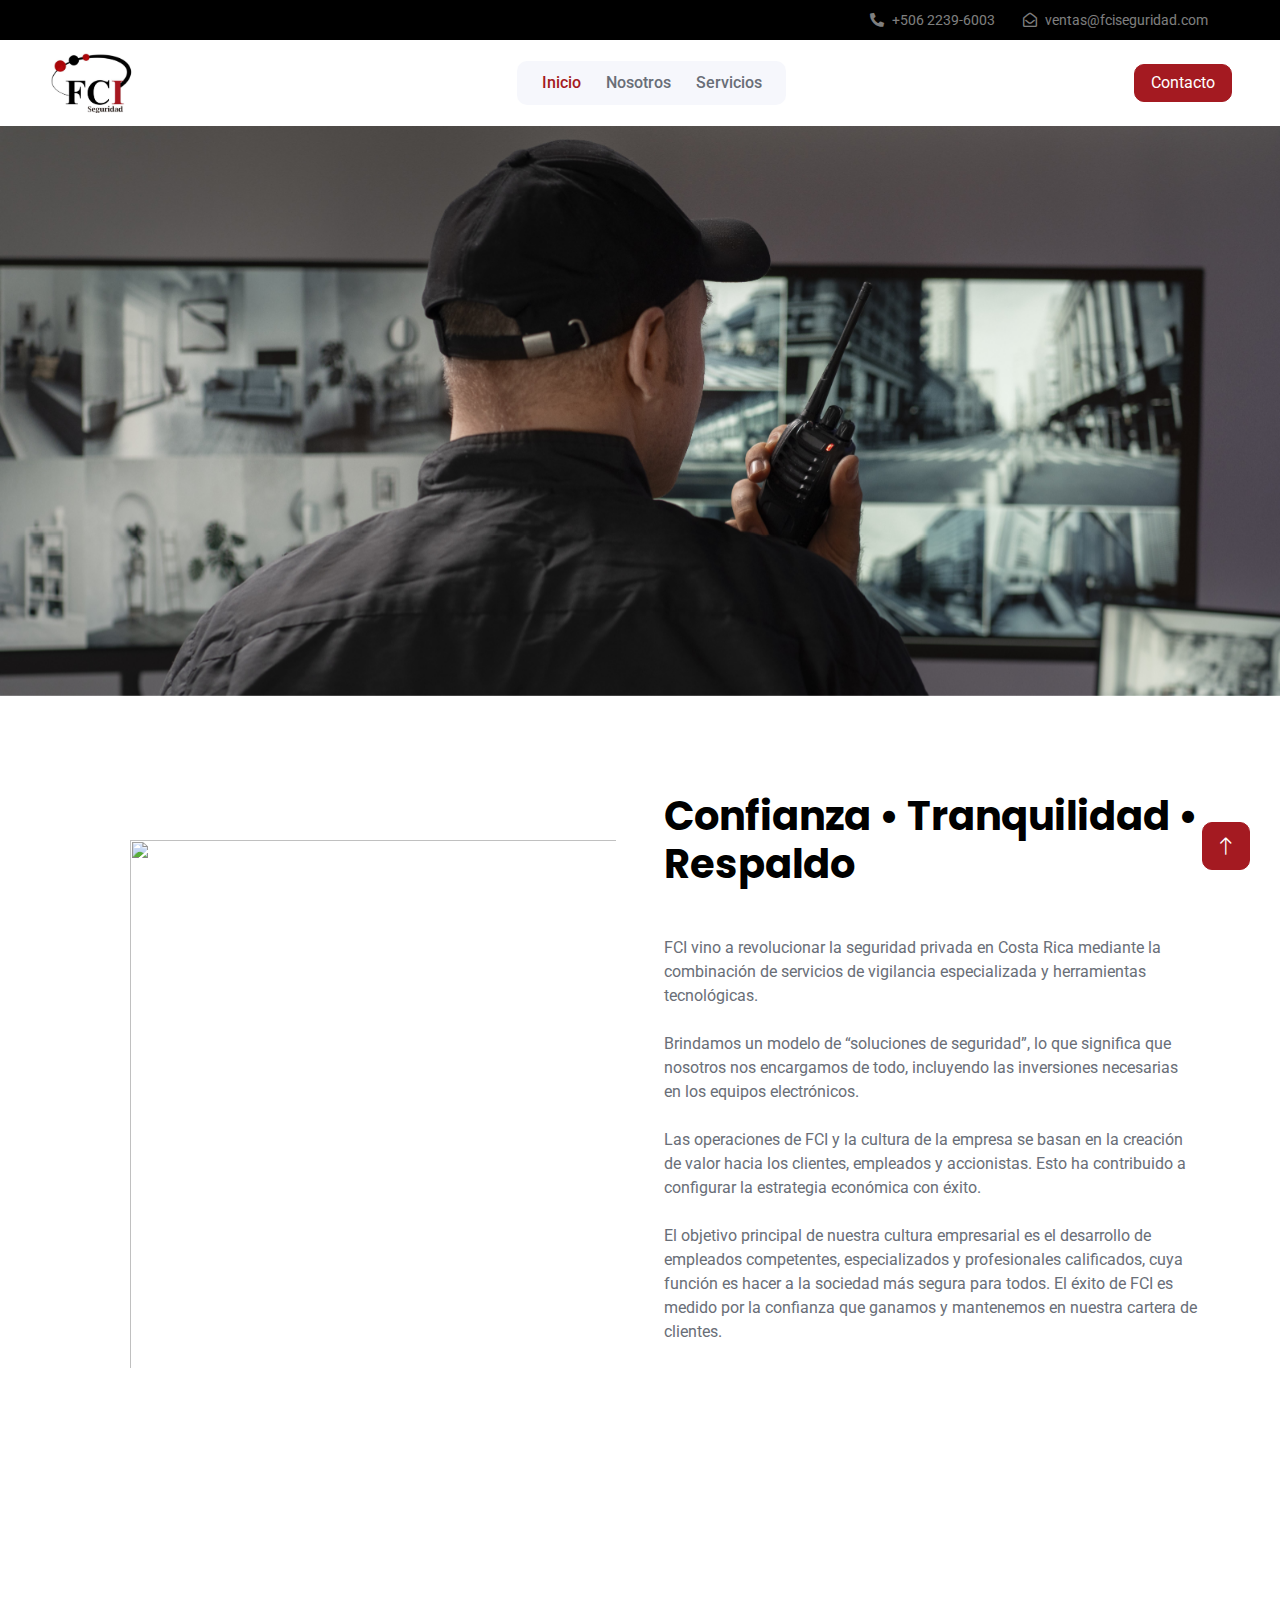
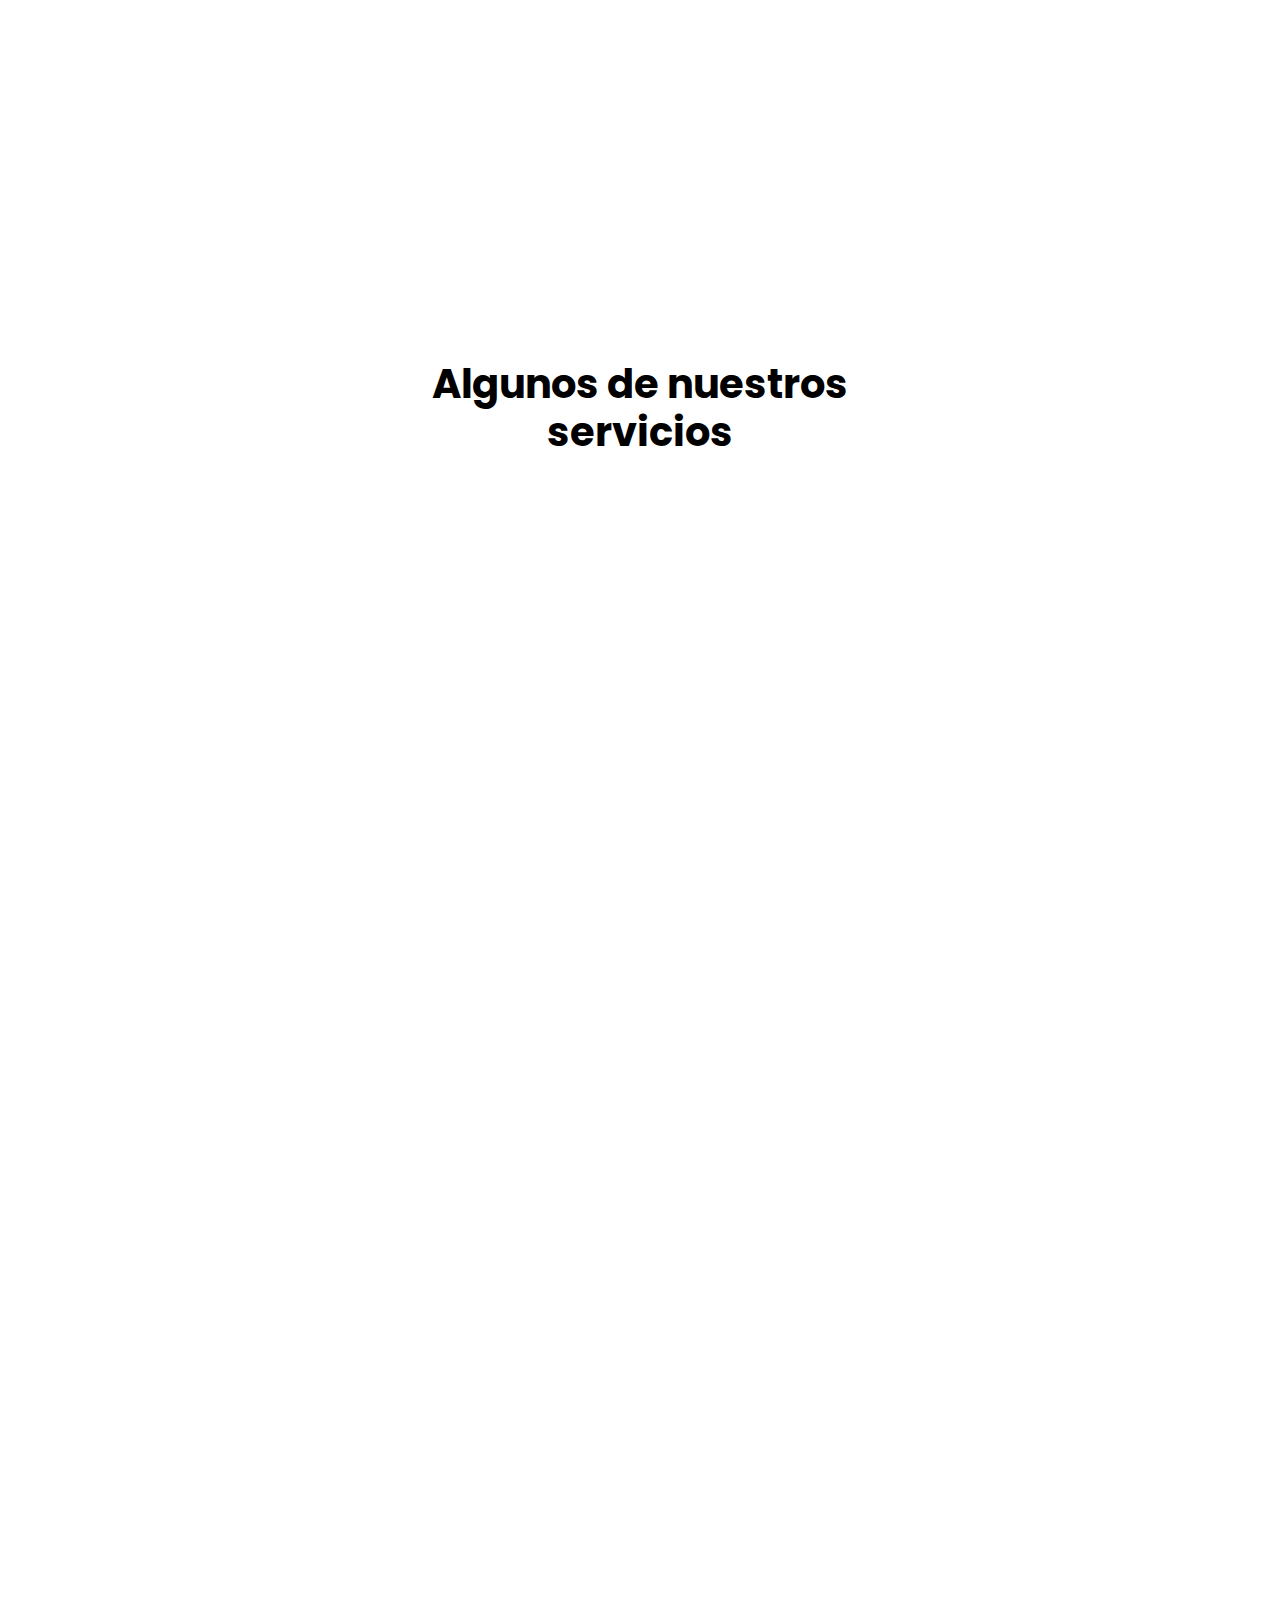
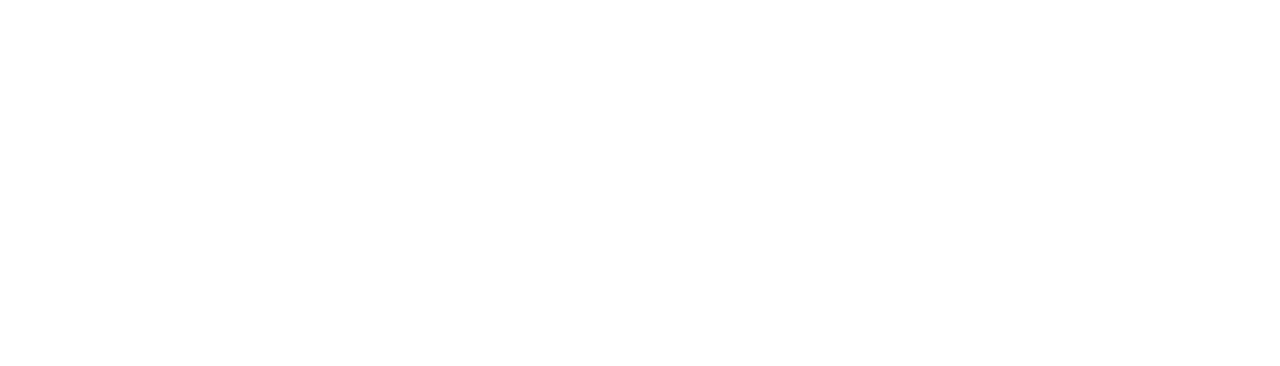
==== index.html @ d69b0b85 "publicar" ====
<!DOCTYPE html>
<html lang="en">

<head>
  <meta charset="utf-8" />
  <title>FCI - seguridad</title>
  <meta content="width=device-width, initial-scale=1.0" name="viewport" />
  <meta content="" name="keywords" />
  <meta content="" name="description" />

  <!-- Favicon -->
  <link href="img/icon/icon-02-primary.jpg" rel="icon" />

  <!-- Google Web Fonts -->
  <link rel="preconnect" href="https://fonts.googleapis.com" />
  <link rel="preconnect" href="https://fonts.gstatic.com" crossorigin />
  <link href="https://fonts.googleapis.com/css2?family=Roboto:wght@400;500&family=Poppins:wght@600;700&display=swap"
    rel="stylesheet" />

  <!-- Icon Font Stylesheet -->
  <link href="https://cdnjs.cloudflare.com/ajax/libs/font-awesome/5.10.0/css/all.min.css" rel="stylesheet" />
  <link href="https://cdn.jsdelivr.net/npm/bootstrap-icons@1.4.1/font/bootstrap-icons.css" rel="stylesheet" />

  <!-- Libraries Stylesheet -->
  <link href="lib/animate/animate.min.css" rel="stylesheet" />
  <link href="lib/owlcarousel/assets/owl.carousel.min.css" rel="stylesheet" />

  <!-- Customized Bootstrap Stylesheet -->
  <link href="css/bootstrap.min.css" rel="stylesheet" />

  <!-- Template Stylesheet -->
  <link href="css/style.css" rel="stylesheet" />
</head>

<body>
  <!-- Spinner Start -->
  <div id="spinner"
    class="show bg-white position-fixed translate-middle w-100 vh-100 top-50 start-50 d-flex align-items-center justify-content-center">
    <div class="spinner-grow text-primary" role="status"></div>
  </div>
  <!-- Spinner End -->

  <!-- Topbar Start -->
  <div class="container-fluid bg-dark text-white-50 py-2 px-0 d-none d-lg-block">
    <div class="row gx-0 align-items-center">
      <div class="col-lg-7 px-5 text-start">


      </div>
      <div class="col-lg-5 px-5 text-end">
        <div class="h-100 d-inline-flex align-items-center me-4">
          <small class="fa fa-phone-alt me-2"></small>
          <small>+506 2239-6003</small>
        </div>
        <div class="h-100 d-inline-flex align-items-center me-4">
          <small class="far fa-envelope-open me-2"></small>
          <small>ventas@fciseguridad.com</small>
        </div>
      </div>
    </div>
  </div>
  <!-- Topbar End -->

  <!-- Navbar Start -->
  <nav class="navbar navbar-expand-lg bg-white navbar-light sticky-top px-4 px-lg-5">
    <a href="index.html" class="navbar-brand d-flex align-items-center">
      <h1 class="m-0">
        <img class="img-fluid me-3" src="img/icon/icon-02-primary.jpg" alt="" />
      </h1>
    </a>
    <button type="button" class="navbar-toggler" data-bs-toggle="collapse" data-bs-target="#navbarCollapse">
      <span class="navbar-toggler-icon"></span>
    </button>
    <div class="collapse navbar-collapse" id="navbarCollapse">
      <div class="navbar-nav mx-auto bg-light rounded pe-4 py-3 py-lg-0">
        <a href="index.html" class="nav-item nav-link active">Inicio</a>
        <a href="about.html" class="nav-item nav-link">Nosotros</a>
        <a href="service.html" class="nav-item nav-link">Servicios</a>

      </div>
    </div>
    <a href="contact.html" class="btn btn-primary px-3 d-none d-lg-block">Contacto</a>
  </nav>
  <!-- Navbar End -->

  <!-- Carousel Start -->
  <div class="container-fluid p-0 mb-5 wow fadeIn" data-wow-delay="0.1s">
    <div id="header-carousel" class="carousel slide" data-bs-ride="carousel">
      <div class="carousel-inner">
        <div class="carousel-item active">
          <img class="w-100" src="img/carousel-1.jpg" alt="Image" />
          <div class="carousel-caption">
            <div class="container">
              <div class="row">
                <div class="col-12 col-lg-6">
                  <h1 class="display-3 text-dark mb-4 animated slideInDown">

                  </h1>

                </div>
              </div>
            </div>
          </div>
        </div>
        <div class="carousel-item">
          <img class="w-100" src="img/carousel-2.jpg" alt="Image" />
          <div class="carousel-caption">
            <div class="container">
              <div class="row">
                <div class="col-12 col-lg-6">
                  <h1 class="display-3 text-dark mb-4 animated slideInDown">

                  </h1>

                </div>
              </div>
            </div>
          </div>
        </div>
      </div>


    </div>
  </div>
  <!-- Carousel End -->

  <!-- About Start -->
  <div class="container-xxl py-5">
    <div class="container">
      <div class="row g-5">
        <div class="col-lg-6 wow fadeInUp" data-wow-delay="0.1s">
          <div class="position-relative overflow-hidden rounded ps-5 pt-5 h-100" style="min-height: 400px">
            <img class="position-absolute w-100 h-100" src="img/about.jpg" alt="" style="object-fit: cover" />

          </div>
        </div>
        <div class="col-lg-6 wow fadeInUp" data-wow-delay="0.5s">
          <div class="h-100">
            <h1 class="display-6 mb-5">
              Confianza • Tranquilidad • Respaldo
            </h1>

            <p class="mb-4">
              FCI vino a revolucionar la seguridad
              privada en Costa Rica mediante la
              combinación de servicios de
              vigilancia especializada y
              herramientas tecnológicas. <br><br>
              Brindamos un modelo de “soluciones
              de seguridad”, lo que significa que
              nosotros nos encargamos de todo,
              incluyendo las inversiones
              necesarias en los equipos
              electrónicos. <br><br>
              Las operaciones de FCI y la cultura
              de la empresa se basan en la
              creación de valor hacia los clientes,
              empleados y accionistas. Esto ha
              contribuido a configurar la estrategia
              económica con éxito.
              <br><br>El objetivo principal de nuestra
              cultura empresarial es el desarrollo
              de empleados competentes,
              especializados y profesionales
              calificados, cuya función es hacer a
              la sociedad más segura para todos.
              El éxito de FCI es medido por la
              confianza que ganamos y
              mantenemos en nuestra cartera de
              clientes.

            </p>

          </div>
        </div>
      </div>
    </div>
  </div>
  <!-- About End -->



  <!-- Features Start -->
  <div class="container-xxl py-5">
    <div class="container">
      <div class="row g-5">
        <div class="col-lg-6 wow fadeInUp" data-wow-delay="0.1s">
          <h1 class="display-6 mb-5">Responsabilidad patronal</h1>
          <p class="mb-4">
            Estamos al día con todas nuestras
            responsabilidades patronales. Nuestros
            colaboradores cuentan con Seguro de la
            CCSS y además póliza de riesgos de trabajo
            del INS. Además, nuestra empresa cuenta
            con una póliza de responsabilidad civil y se
            encuentra debidamente inscrita ante el
            Departamento de Seguridad Privada del
            Ministerio de Seguridad Pública. <br><br>
            Somos parte del selecto grupo de Empresas
            Afiliadas a la Asociación Costarricense de
            Empresas de Seguridad.
          </p>

        </div>
        <div class="col-lg-6 wow fadeInUp" data-wow-delay="0.5s">
          <div class="position-relative rounded overflow-hidden h-100" style="min-height: 400px">
            <img class="position-absolute w-100 h-100" src="img/feature.jpg" alt="" style="object-fit: cover" />
          </div>
        </div>
      </div>
    </div>
  </div>
  <!-- Features End -->

  <!-- Service Start -->
  <div class="container-xxl py-5">
    <div class="container">
      <div class="text-center mx-auto" style="max-width: 500px">
        <h1 class="display-6 mb-5">
          Algunos de nuestros servicios
        </h1>
      </div>
      <div class="row g-4 justify-content-center">
        <div class="col-lg-4 col-md-6 wow fadeInUp" data-wow-delay="0.1s">
          <div class="service-item rounded h-100 p-5">
            <div class="d-flex align-items-center ms-n5 mb-4">
              <div class="service-icon flex-shrink-0 bg-primary rounded-end me-4">

              </div>
              <h4 class="mb-0">Sistemas de protección perimetral</h4>
            </div>
            <p class="mb-4">
              Colocamos sistemas de seguridad tales
              como cercas eléctricas y alambre de
              navaja para protección de zonas
              perimetrales.
            </p>

          </div>
        </div>
        <div class="col-lg-4 col-md-6 wow fadeInUp" data-wow-delay="0.3s">
          <div class="service-item rounded h-100 p-5">
            <div class="d-flex align-items-center ms-n5 mb-4">
              <div class="service-icon flex-shrink-0 bg-primary rounded-end me-4">

              </div>
              <h4 class="mb-0">Control de acceso</h4>
            </div>
            <p class="mb-4">
              Mediante sistemas de reconocimiento
              de huella dactilar, tarjetas de
              proximidad o códigos alfanuméricos
              controlamos el acceso a diferentes
              puntos dentro de sus instalaciones.

            </p>

          </div>
        </div>
        <div class="col-lg-4 col-md-6 wow fadeInUp" data-wow-delay="0.5s">
          <div class="service-item rounded h-100 p-5">
            <div class="d-flex align-items-center ms-n5 mb-4">
              <div class="service-icon flex-shrink-0 bg-primary rounded-end me-4">

              </div>
              <h4 class="mb-0">Motores y portones eléctricos</h4>
            </div>
            <p class="mb-4">
              A través de socios comerciales altamente
              reconocidos instalamos sistemas de
              portones y motores eléctricos.
            </p>

          </div>
        </div>



      </div>
    </div>
  </div>
  <!-- Service End -->

  <!-- Appointment Start -->
  <div class="container-fluid appointment py-5 wow fadeIn" data-wow-delay="0.1s">
    <div class="container py-5">
      <div class="row g-5">
        <div class="col-lg-6 wow fadeIn" data-wow-delay="0.3s">
          <h1 class="display-6 text-white mb-5">
            Conversemos para encontrar la solución de seguridad ideal para usted
          </h1>
          <p class="text-white mb-5">
            Estamos ubicados a 25 metros al este de la Rotonda de la Bandera, San Pedro, Costa Rica
          </p>

        </div>
        <div class="col-lg-6 wow fadeIn" data-wow-delay="0.5s">
          <div class="bg-white rounded p-5">
            <form>
              <div class="row g-3">
                <div class="col-sm-6">
                  <div class="form-floating">
                    <input type="text" class="form-control" id="gname" placeholder="Gurdian Name" />
                    <label for="gname">Nombre</label>
                  </div>
                </div>
                <div class="col-sm-6">
                  <div class="form-floating">
                    <input type="email" class="form-control" id="gmail" placeholder="Gurdian Email" />
                    <label for="gmail">Correo</label>
                  </div>
                </div>
                <div class="col-sm-6">
                  <div class="form-floating">
                    <input type="text" class="form-control" id="cname" placeholder="Child Name" />
                    <label for="cname">Teléfono</label>
                  </div>
                </div>
                <div class="col-sm-6">
                  <div class="form-floating">
                    <input type="text" class="form-control" id="cage" placeholder="Child Age" />
                    <label for="cage">Servicio de interes</label>
                  </div>
                </div>
                <div class="col-12">
                  <div class="form-floating">
                    <textarea class="form-control" placeholder="Leave a message here" id="message"
                      style="height: 80px"></textarea>
                    <label for="message">Mensaje</label>
                  </div>
                </div>
                <div class="col-12">
                  <button class="btn btn-primary py-3 px-5" type="submit">
                    Enviar
                  </button>
                </div>
              </div>
            </form>
          </div>
        </div>
      </div>
    </div>
  </div>
  <!-- Appointment End -->




  <!-- Footer Start -->
  <div class="container-fluid bg-dark footer pt-5 wow fadeIn" data-wow-delay="0.1s">
    <div class="container py-5">
      <div class="row g-5">
        <div class="col-lg-6 col-md-6">
          <h1 class="text-white mb-4">
            FCI Seguridad
          </h1>
          <p>
            FCI vino a revolucionar la seguridad
            privada en Costa Rica mediante la
            combinación de servicios de
            vigilancia especializada y
            herramientas tecnológicas.
          </p>
          <div class="d-flex pt-2">
            <a class="btn btn-square me-1" href=""><i class="fab fa-instagram"></i></a>
            <a class="btn btn-square me-1" target="_blank" href="https://www.facebook.com/fciseguridad/"><i
                class="fab fa-facebook-f"></i></a>
            <a class="btn btn-square me-0" href=""><i class="fab fa-linkedin-in"></i></a>
          </div>
        </div>
        <div class="col-lg-3 col-md-6">
          <h5 class="text-light mb-4">Dirección</h5>
          <p>
            <i class="fa fa-map-marker-alt me-3"></i>25 mts. Este de la Rotonda de la Bandera, San Pedro.
          </p>
          <p><i class="fa fa-phone-alt me-3"></i>+506 2239-6003</p>
          <p><i class="fa fa-envelope me-3"></i>ventas@fciseguridad.com</p>
        </div>
        <div class="col-lg-3 col-md-6">
          <h5 class="text-light mb-4">Enlaces rápidos</h5>
          <a class="btn btn-link" href="">Nosotros</a>
          <a class="btn btn-link" href="">Contacto</a>
          <a class="btn btn-link" href="">Nuestros servicios</a>
        </div>

      </div>
    </div>
    <div class="container-fluid copyright">
      <div class="container">
        <div class="row">
          <div class="col-md-6 text-center text-md-start mb-3 mb-md-0">
            &copy; FCI Seguridad, todos los derechos reservados.
          </div>
          <div class="col-md-6 text-center text-md-end">
            <!--/*** This template is free as long as you keep the footer author’s credit link/attribution link/backlink. If you'd like to use the template without the footer author’s credit link/attribution link/backlink, you can purchase the Credit Removal License from "https://htmlcodex.com/credit-removal". Thank you for your support. ***/-->
            Designed By <a href="https://htmlcodex.com">HTML Codex</a>
            <br />Distributed By:
            <a href="https://themewagon.com" target="_blank">ThemeWagon</a>
          </div>
        </div>
      </div>
    </div>
  </div>
  <!-- Footer End -->

  <!-- Back to Top -->
  <a href="#" class="btn btn-lg btn-primary btn-lg-square back-to-top"><i class="bi bi-arrow-up"></i></a>

  <!-- JavaScript Libraries -->
  <script src="https://code.jquery.com/jquery-3.4.1.min.js"></script>
  <script src="https://cdn.jsdelivr.net/npm/bootstrap@5.0.0/dist/js/bootstrap.bundle.min.js"></script>
  <script src="lib/wow/wow.min.js"></script>
  <script src="lib/easing/easing.min.js"></script>
  <script src="lib/waypoints/waypoints.min.js"></script>
  <script src="lib/owlcarousel/owl.carousel.min.js"></script>
  <script src="lib/counterup/counterup.min.js"></script>

  <!-- Template Javascript -->
  <script src="js/main.js"></script>
</body>

</html>
---- css/style.css ----
/********** Template CSS **********/
:root {
    --primary: #A41A21;
    --secondary: #c94b52;
    --light: #F6F7FC;
    --dark: #15233C;
}

.back-to-top {
    position: fixed;
    display: none;
    right: 30px;
    bottom: 30px;
    z-index: 99;
}


/*** Spinner ***/
#spinner {
    opacity: 0;
    visibility: hidden;
    transition: opacity .5s ease-out, visibility 0s linear .5s;
    z-index: 99999;
}

#spinner.show {
    transition: opacity .5s ease-out, visibility 0s linear 0s;
    visibility: visible;
    opacity: 1;
}


/*** Button ***/
.btn {
    transition: .5s;
}

.btn.btn-primary,
.btn.btn-outline-primary:hover,
.btn.btn-secondary,
.btn.btn-outline-secondary:hover {
    color: #FFFFFF;
}

.btn.btn-primary:hover {
    background: var(--secondary);
    border-color: var(--secondary);
}

.btn.btn-secondary:hover {
    background: var(--primary);
    border-color: var(--primary);
}

.btn-square {
    width: 38px;
    height: 38px;
}

.btn-sm-square {
    width: 32px;
    height: 32px;
}

.btn-lg-square {
    width: 48px;
    height: 48px;
}

.btn-square,
.btn-sm-square,
.btn-lg-square {
    padding: 0;
    display: flex;
    align-items: center;
    justify-content: center;
    font-weight: normal;
}


/*** Navbar ***/
.navbar.sticky-top {
    top: -100px;
    transition: .5s;
}

.navbar .navbar-brand img {
    max-height: 60px;
}

.navbar .navbar-nav .nav-link {
    margin-left: 25px;
    padding: 10px 0;
    color: #696E77;
    font-weight: 500;
    outline: none;
}

.navbar .navbar-nav .nav-link:hover,
.navbar .navbar-nav .nav-link.active {
    color: var(--primary);
}

.navbar .dropdown-toggle::after {
    border: none;
    content: "\f107";
    font-family: "Font Awesome 5 Free";
    font-weight: 900;
    vertical-align: middle;
    margin-left: 8px;
}

@media (max-width: 991.98px) {
    .navbar .navbar-brand img {
        max-height: 45px;
    }

    .navbar .navbar-nav {
        margin-top: 20px;
        margin-bottom: 15px;
    }

    .navbar .nav-item .dropdown-menu {
        padding-left: 30px;
    }
}

@media (min-width: 992px) {
    .navbar .nav-item .dropdown-menu {
        display: block;
        border: none;
        margin-top: 0;
        top: 150%;
        right: 0;
        opacity: 0;
        visibility: hidden;
        transition: .5s;
    }

    .navbar .nav-item:hover .dropdown-menu {
        top: 100%;
        visibility: visible;
        transition: .5s;
        opacity: 1;
    }
}


/*** Header ***/
.carousel-caption {
    top: 0;
    left: 0;
    right: 0;
    bottom: 0;
    display: flex;
    align-items: center;
    text-align: start;
    z-index: 1;
}

.carousel-control-prev,
.carousel-control-next {
    width: 15%;
}

.carousel-control-prev-icon,
.carousel-control-next-icon {
    width: 3rem;
    height: 3rem;
    background-color: var(--primary);
    border: 15px solid var(--primary);
    border-radius: 50px;
}

@media (max-width: 768px) {
    #header-carousel .carousel-item {
        position: relative;
        min-height: 450px;
    }
    
    #header-carousel .carousel-item img {
        position: absolute;
        width: 100%;
        height: 100%;
        object-fit: cover;
    }
}

.page-header {
    background: url(../img/FCI-seguridad.jpg) center center no-repeat;
    background-size: cover;
}

.page-header .breadcrumb-item,
.page-header .breadcrumb-item a {
    font-weight: 500;
}

.page-header .breadcrumb-item a,
.page-header .breadcrumb-item+.breadcrumb-item::before {
    color: #696E77;
}

.page-header .breadcrumb-item a:hover,
.page-header .breadcrumb-item.active {
    color: var(--primary);
}


/*** Facts ***/
@media (min-width: 992px) {
    .container.facts {
        max-width: 100% !important;
    }

    .container.facts .facts-text {
        padding-left: calc(((100% - 960px) / 2) + .75rem);
    }

    .container.facts .facts-counter {
        padding-right: calc(((100% - 960px) / 2) + .75rem);
    }
}

@media (min-width: 1200px) {
    .container.facts .facts-text  {
        padding-left: calc(((100% - 1140px) / 2) + .75rem);
    }

    .container.facts .facts-counter  {
        padding-right: calc(((100% - 1140px) / 2) + .75rem);
    }
}

@media (min-width: 1400px) {
    .container.facts .facts-text  {
        padding-left: calc(((100% - 1320px) / 2) + .75rem);
    }

    .container.facts .facts-counter  {
        padding-right: calc(((100% - 1320px) / 2) + .75rem);
    }
}

.container.facts .facts-text {
    background: linear-gradient(#c5232c, #d98b8f), url(../img/carousel-1.jpg) center right no-repeat;
    background-size: cover;
}

.container.facts .facts-counter {
    background: linear-gradient(#c5232c, #d98b8f), url(../img/carousel-2.jpg) center right no-repeat;
    background-size: cover;
}

.container.facts .facts-text .h-100,
.container.facts .facts-counter .h-100 {
    padding: 6rem 0;
    display: flex;
    flex-direction: column;
    justify-content: center;
}


/*** Service ***/
.service-item {
    position: relative;
    overflow: hidden;
    box-shadow: 0 0 45px rgba(0, 0, 0, .07);
}

.service-item .service-icon {
    width: 30px;
    height: 90px;
    display: flex;
    align-items: center;
    justify-content: center;
}

.service-item .service-icon img {
    max-width: 60px;
    max-height: 60px;
}

.service-item a.btn {
    color: var(--primary);
}

.service-item a.btn:hover {
    color: #FFFFFF;
    background: var(--primary);
    border-color: var(--primary);
}


/*** Appointment ***/
.appointment {
    background: linear-gradient(#c5232c, #d98b8f), url(../img/carousel-1.jpg) center center no-repeat;
    background-size: cover;
}


/*** Team ***/
.team-item {
    position: relative;
    overflow: hidden;
    box-shadow: 0 0 45px rgba(0, 0, 0, .07);
}

.team-item img {
    transition: .5s;
}

.team-item:hover img {
    transform: scale(1.1);
}

.team-text {
    position: absolute;
    width: 100%;
    left: 0;
    bottom: -50px;
    opacity: 0;
    transition: .5s;
}

.team-item:hover .team-text {
    bottom: 0;
    opacity: 1;
}

.team-item a.btn {
    color: var(--primary);
}

.team-item a.btn:hover {
    color: #FFFFFF;
    background: var(--primary);
    border-color: var(--primary);
}


/*** Testimonial ***/
.animated.pulse {
    animation-duration: 1.5s;
}

.testimonial-left,
.testimonial-right {
    position: relative;
}

.testimonial-left img,
.testimonial-right img {
    position: absolute;
    padding: 5px;
    border: 1px dashed var(--primary);
    border-radius: 10px;
}

.testimonial-left img:nth-child(1),
.testimonial-right img:nth-child(3) {
    width: 70px;
    height: 70px;
    top: 10%;
    left: 50%;
    transform: translateX(-50%);
}

.testimonial-left img:nth-child(2),
.testimonial-right img:nth-child(2) {
    width: 60px;
    height: 60px;
    top: 50%;
    left: 10%;
    transform: translateY(-50%);
}

.testimonial-left img:nth-child(3),
.testimonial-right img:nth-child(1) {
    width: 50px;
    height: 50px;
    bottom: 10%;
    right: 10%;
}

.testimonial-carousel .owl-item img {
    width: 100px;
    height: 100px;
}

.testimonial-carousel .owl-nav {
    margin-top: 30px;
    display: flex;
    justify-content: center;
}

.testimonial-carousel .owl-nav .owl-prev,
.testimonial-carousel .owl-nav .owl-next {
    margin: 0 5px;
    width: 45px;
    height: 45px;
    display: flex;
    align-items: center;
    justify-content: center;
    color: #FFFFFF;
    background: var(--primary);
    border-radius: 10px;
    font-size: 22px;
    transition: .5s;
}

.testimonial-carousel .owl-nav .owl-prev:hover,
.testimonial-carousel .owl-nav .owl-next:hover {
    background: var(--secondary);
}


/*** Footer ***/
.footer {
    color: #A7A8B4;
}

.footer .btn.btn-link {
    display: block;
    margin-bottom: 5px;
    padding: 0;
    text-align: left;
    color: #A7A8B4;
    font-weight: normal;
    text-transform: capitalize;
    transition: .3s;
}

.footer .btn.btn-link::before {
    position: relative;
    content: "\f105";
    font-family: "Font Awesome 5 Free";
    font-weight: 900;
    color: #A7A8B4;
    margin-right: 10px;
}

.footer .btn.btn-link:hover {
    color: var(--light);
    letter-spacing: 1px;
    box-shadow: none;
}

.footer .btn.btn-square {
    color: #A7A8B4;
    border: 1px solid#A7A8B4;
}

.footer .btn.btn-square:hover {
    color: var(--secondary);
    border-color: var(--light);
}

.footer .copyright {
    padding: 25px 0;
    font-size: 15px;
    border-top: 1px solid rgba(256, 256, 256, .1);
}

.footer .copyright a {
    color: var(--secondary);
}

.footer .copyright a:hover {
    color: #FFFFFF;
}
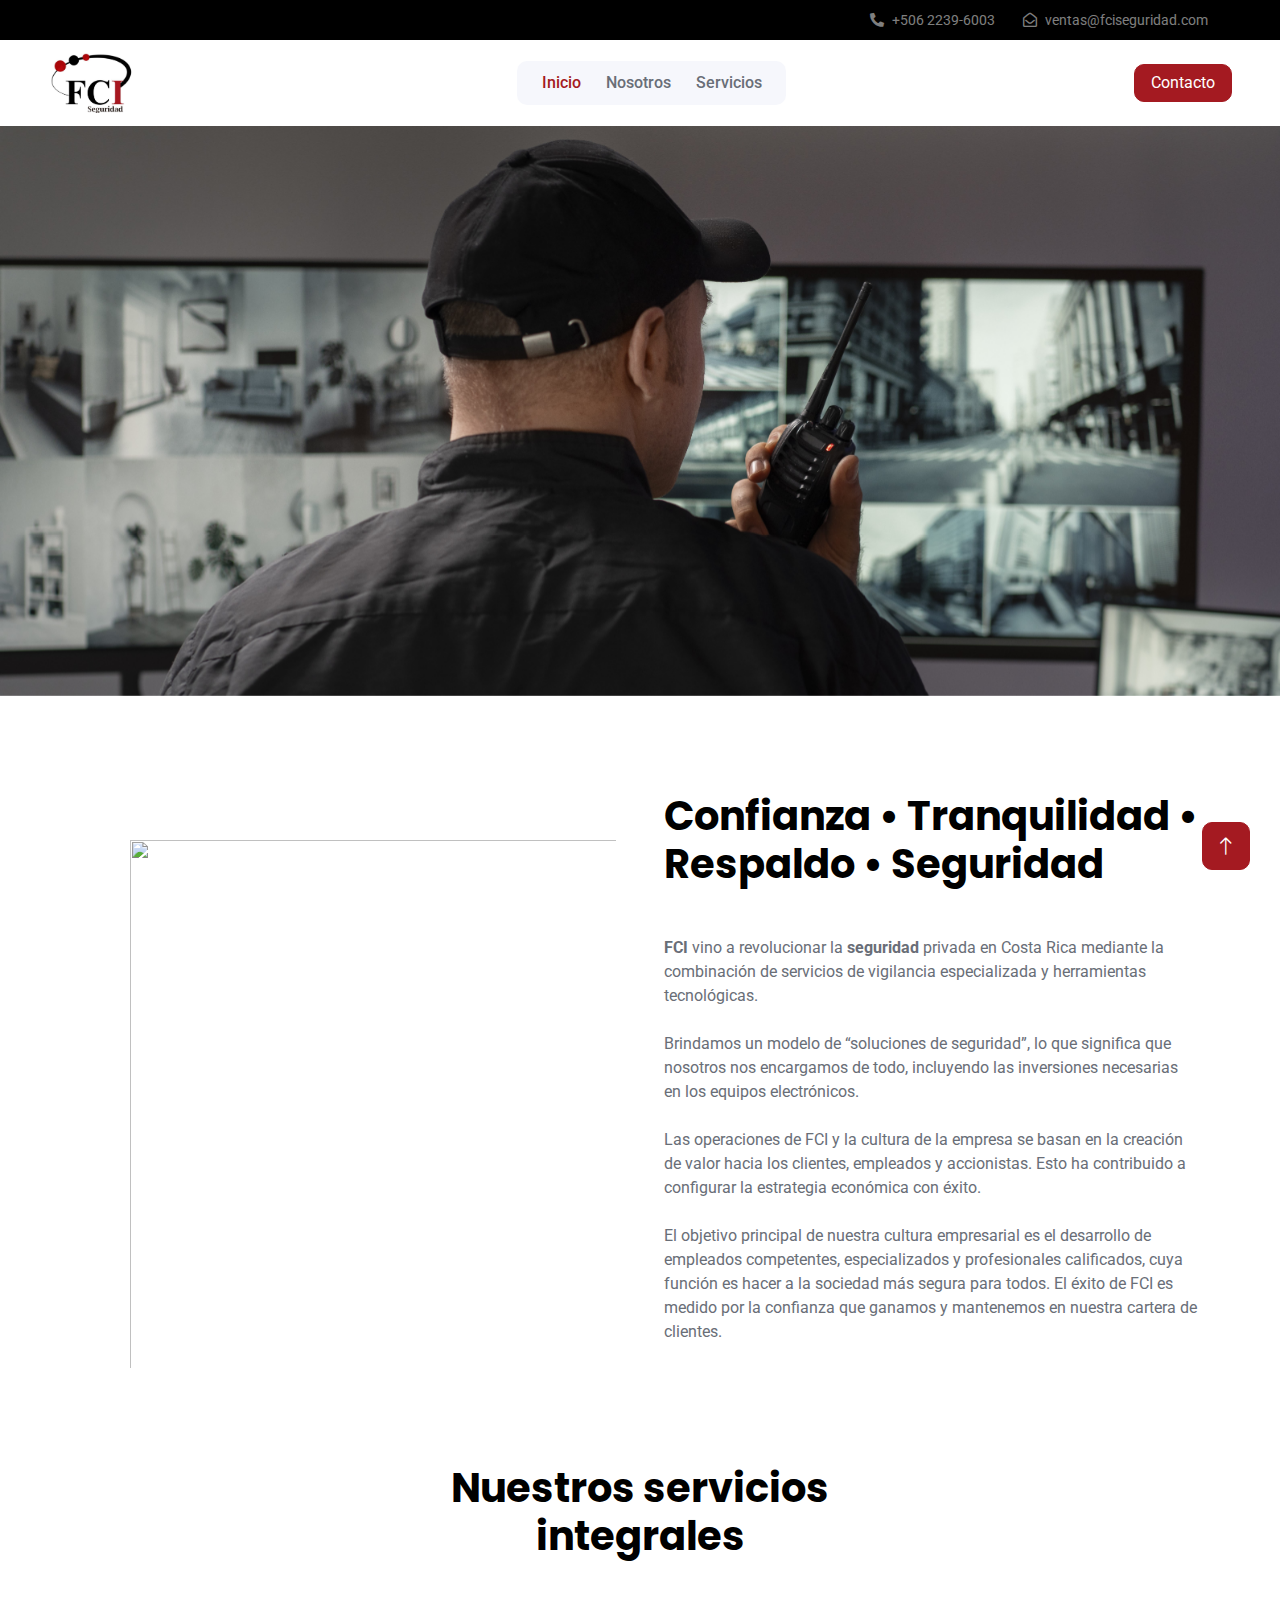
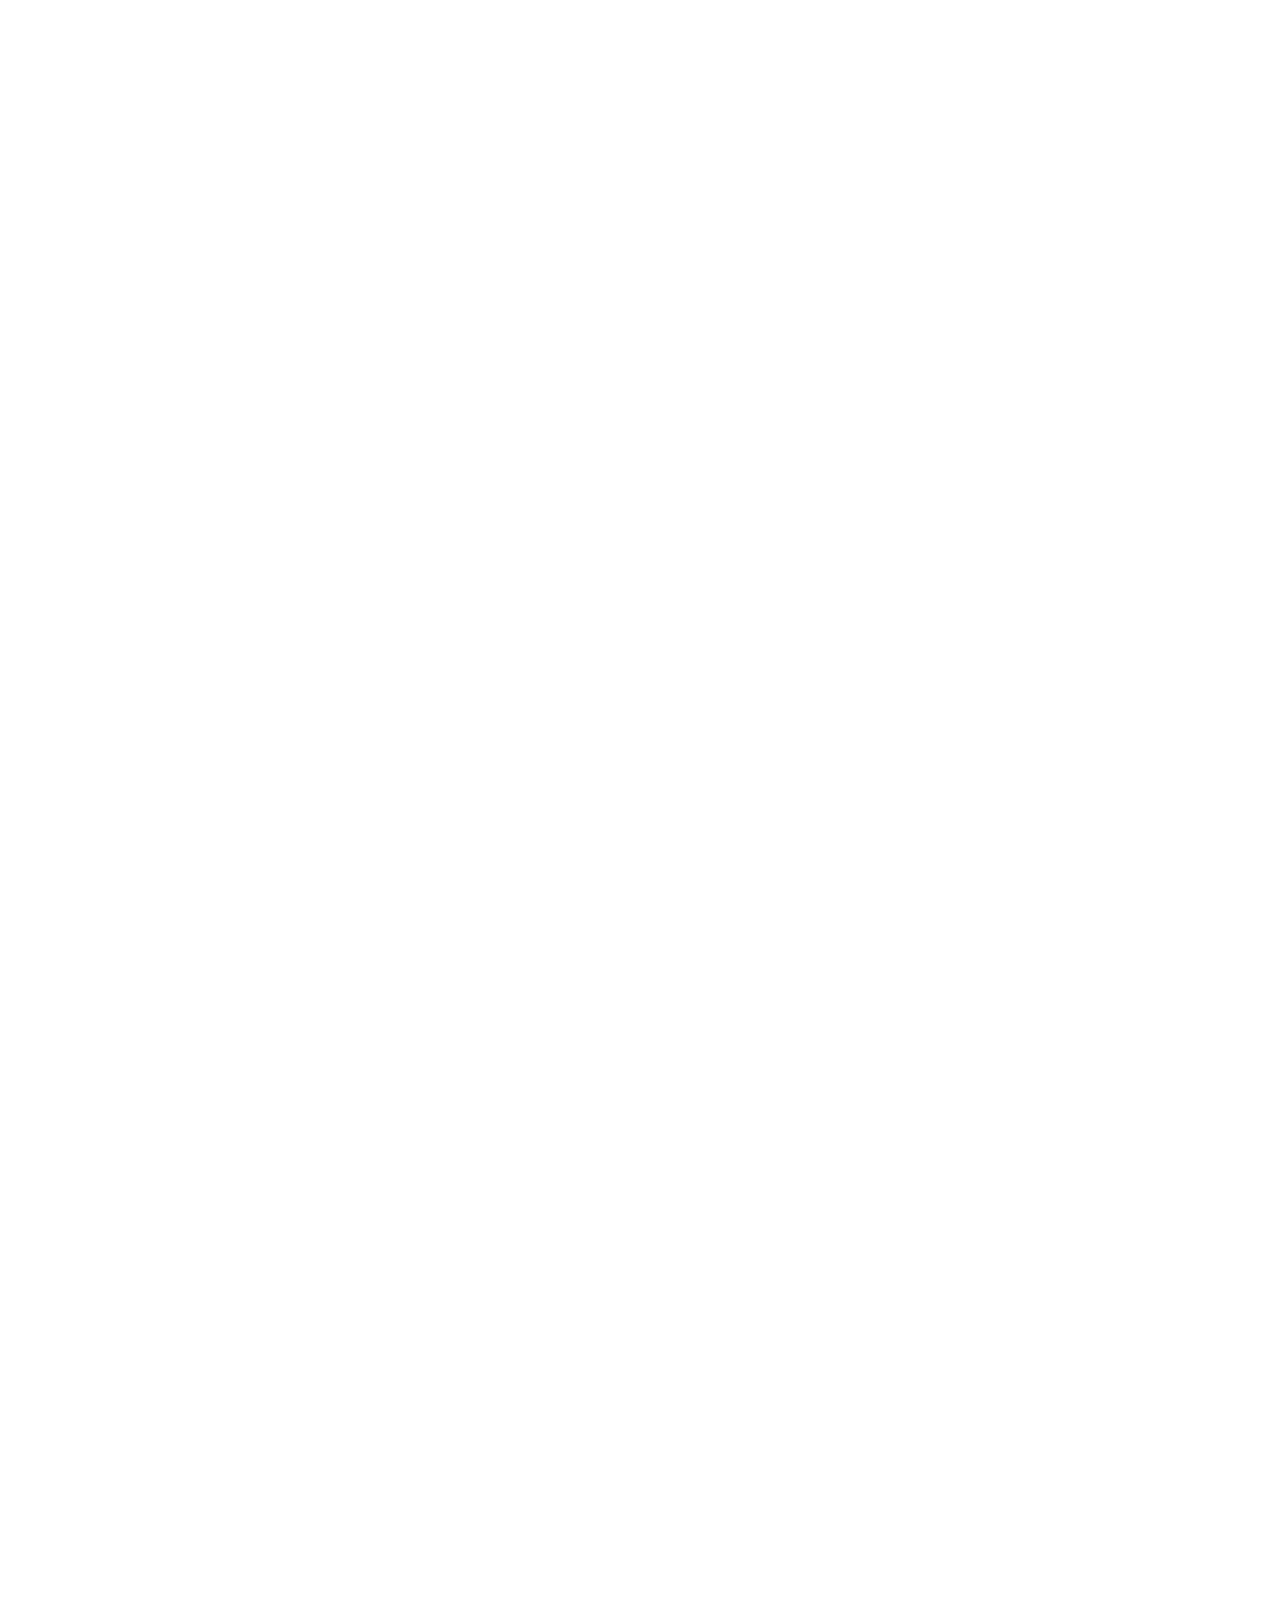
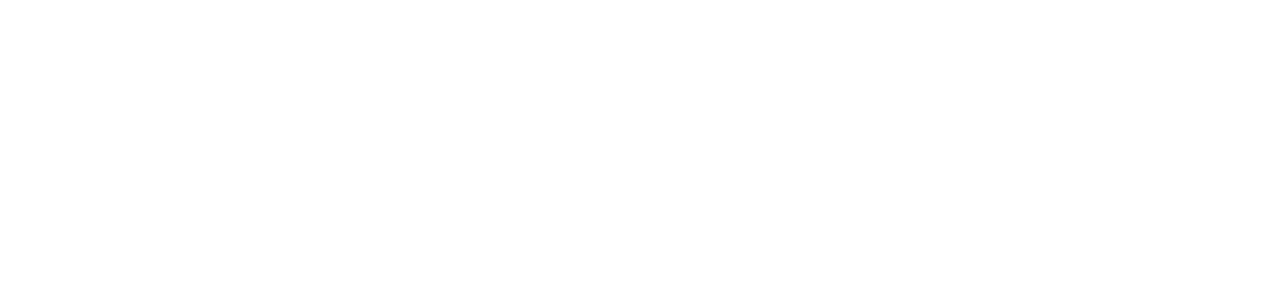
==== commit d92562bb: "arreglos" ====
--- a/index.html
+++ b/index.html
@@ -137,11 +137,11 @@
         <div class="col-lg-6 wow fadeInUp" data-wow-delay="0.5s">
           <div class="h-100">
             <h1 class="display-6 mb-5">
-              Confianza • Tranquilidad • Respaldo
+              Confianza • Tranquilidad • Respaldo • Seguridad
             </h1>
 
             <p class="mb-4">
-              FCI vino a revolucionar la seguridad
+              <b>FCI</b> vino a revolucionar la <b>seguridad</b>
               privada en Costa Rica mediante la
               combinación de servicios de
               vigilancia especializada y
@@ -180,44 +180,14 @@
 
 
 
-  <!-- Features Start -->
-  <div class="container-xxl py-5">
-    <div class="container">
-      <div class="row g-5">
-        <div class="col-lg-6 wow fadeInUp" data-wow-delay="0.1s">
-          <h1 class="display-6 mb-5">Responsabilidad patronal</h1>
-          <p class="mb-4">
-            Estamos al día con todas nuestras
-            responsabilidades patronales. Nuestros
-            colaboradores cuentan con Seguro de la
-            CCSS y además póliza de riesgos de trabajo
-            del INS. Además, nuestra empresa cuenta
-            con una póliza de responsabilidad civil y se
-            encuentra debidamente inscrita ante el
-            Departamento de Seguridad Privada del
-            Ministerio de Seguridad Pública. <br><br>
-            Somos parte del selecto grupo de Empresas
-            Afiliadas a la Asociación Costarricense de
-            Empresas de Seguridad.
-          </p>
-
-        </div>
-        <div class="col-lg-6 wow fadeInUp" data-wow-delay="0.5s">
-          <div class="position-relative rounded overflow-hidden h-100" style="min-height: 400px">
-            <img class="position-absolute w-100 h-100" src="img/feature.jpg" alt="" style="object-fit: cover" />
-          </div>
-        </div>
-      </div>
-    </div>
-  </div>
-  <!-- Features End -->
+
 
   <!-- Service Start -->
   <div class="container-xxl py-5">
     <div class="container">
       <div class="text-center mx-auto" style="max-width: 500px">
         <h1 class="display-6 mb-5">
-          Algunos de nuestros servicios
+          Nuestros servicios integrales
         </h1>
       </div>
       <div class="row g-4 justify-content-center">
@@ -227,13 +197,10 @@
               <div class="service-icon flex-shrink-0 bg-primary rounded-end me-4">
 
               </div>
-              <h4 class="mb-0">Sistemas de protección perimetral</h4>
+              <h4 class="mb-0">Seguridad virtual</h4>
             </div>
             <p class="mb-4">
-              Colocamos sistemas de seguridad tales
-              como cercas eléctricas y alambre de
-              navaja para protección de zonas
-              perimetrales.
+
             </p>
 
           </div>
@@ -244,14 +211,10 @@
               <div class="service-icon flex-shrink-0 bg-primary rounded-end me-4">
 
               </div>
-              <h4 class="mb-0">Control de acceso</h4>
+              <h4 class="mb-0">Seguridad física</h4>
             </div>
             <p class="mb-4">
-              Mediante sistemas de reconocimiento
-              de huella dactilar, tarjetas de
-              proximidad o códigos alfanuméricos
-              controlamos el acceso a diferentes
-              puntos dentro de sus instalaciones.
+
 
             </p>
 
@@ -263,18 +226,62 @@
               <div class="service-icon flex-shrink-0 bg-primary rounded-end me-4">
 
               </div>
-              <h4 class="mb-0">Motores y portones eléctricos</h4>
+              <h4 class="mb-0">Seguridad electrónica</h4>
             </div>
             <p class="mb-4">
-              A través de socios comerciales altamente
-              reconocidos instalamos sistemas de
-              portones y motores eléctricos.
+
             </p>
 
           </div>
         </div>
 
 
+
+
+      </div>
+    </div>
+  </div>
+  <!-- Service End -->
+
+
+
+  <div class="container-xxl ">
+    <div class="container">
+
+      <div class="row g-5">
+        <div class="col-lg-6 wow fadeInUp" data-wow-delay="0.5s">
+          <div class="h-100">
+            <h1 class="display-6 mb-5"> ¿Porqué somos la solución a sus necesidades de seguridad?</h1>
+            Somos diseñadores expertos en seguridad y analizamos cada caso
+            de manera independiente. Con un estudio de riesgos podremos
+            establecer sus necesidades reales en seguridad para plantear una
+            solución personalizada y diseñada a la medida.
+            Brindamos una solución completa, nosotros nos encargamos de
+            todo lo referente a seguridad para que nuestros clientes se
+            dediquen a su negocio y su cadena de valor. <br><br>
+
+            Estas soluciones son el apoyo perfecto para la seguridad física.
+            Usted evitará los costos de inversión inicial en la tecnología ya que
+            nosotros la diseñamos, instalamos y le brindamos mantenimiento
+            preventivo y correctivo. <br><br>
+
+
+
+
+          </div>
+        </div>
+        <div class="col-lg-6 wow fadeInUp" data-wow-delay="0.1s">
+          Todos nuestros diseños de seguridad están creados para optimizar
+          el presupuesto sin importar el segmento en el que se desarrollen
+          los negocios de nuestros clientes.
+          Tenemos un contacto personal, un contrato claramente establecido
+          y un precio fijo.
+          <div class="position-relative rounded overflow-hidden h-100" style="min-height: 500px">
+            <img class="position-absolute w-100 h-auto" src="img/feature.jpg" alt="" />
+          </div>
+
+
+        </div>
 
       </div>
     </div>
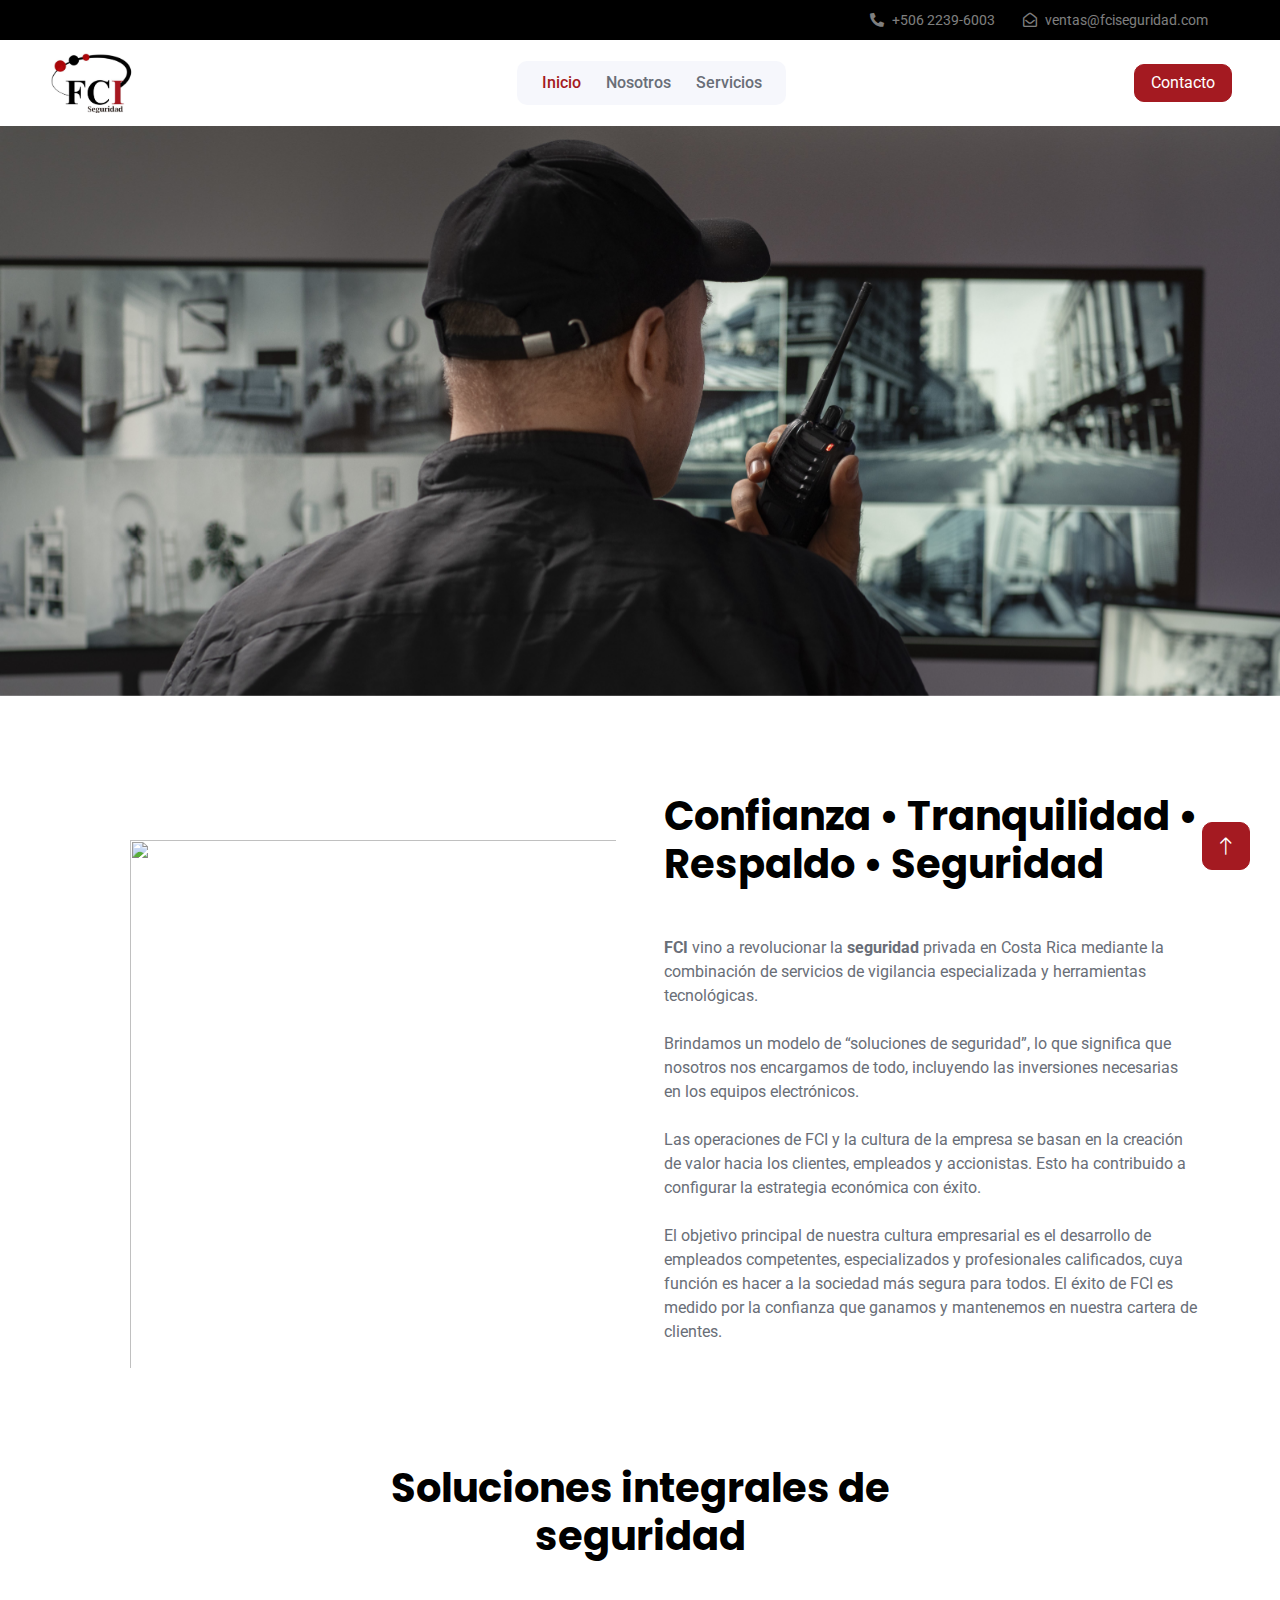
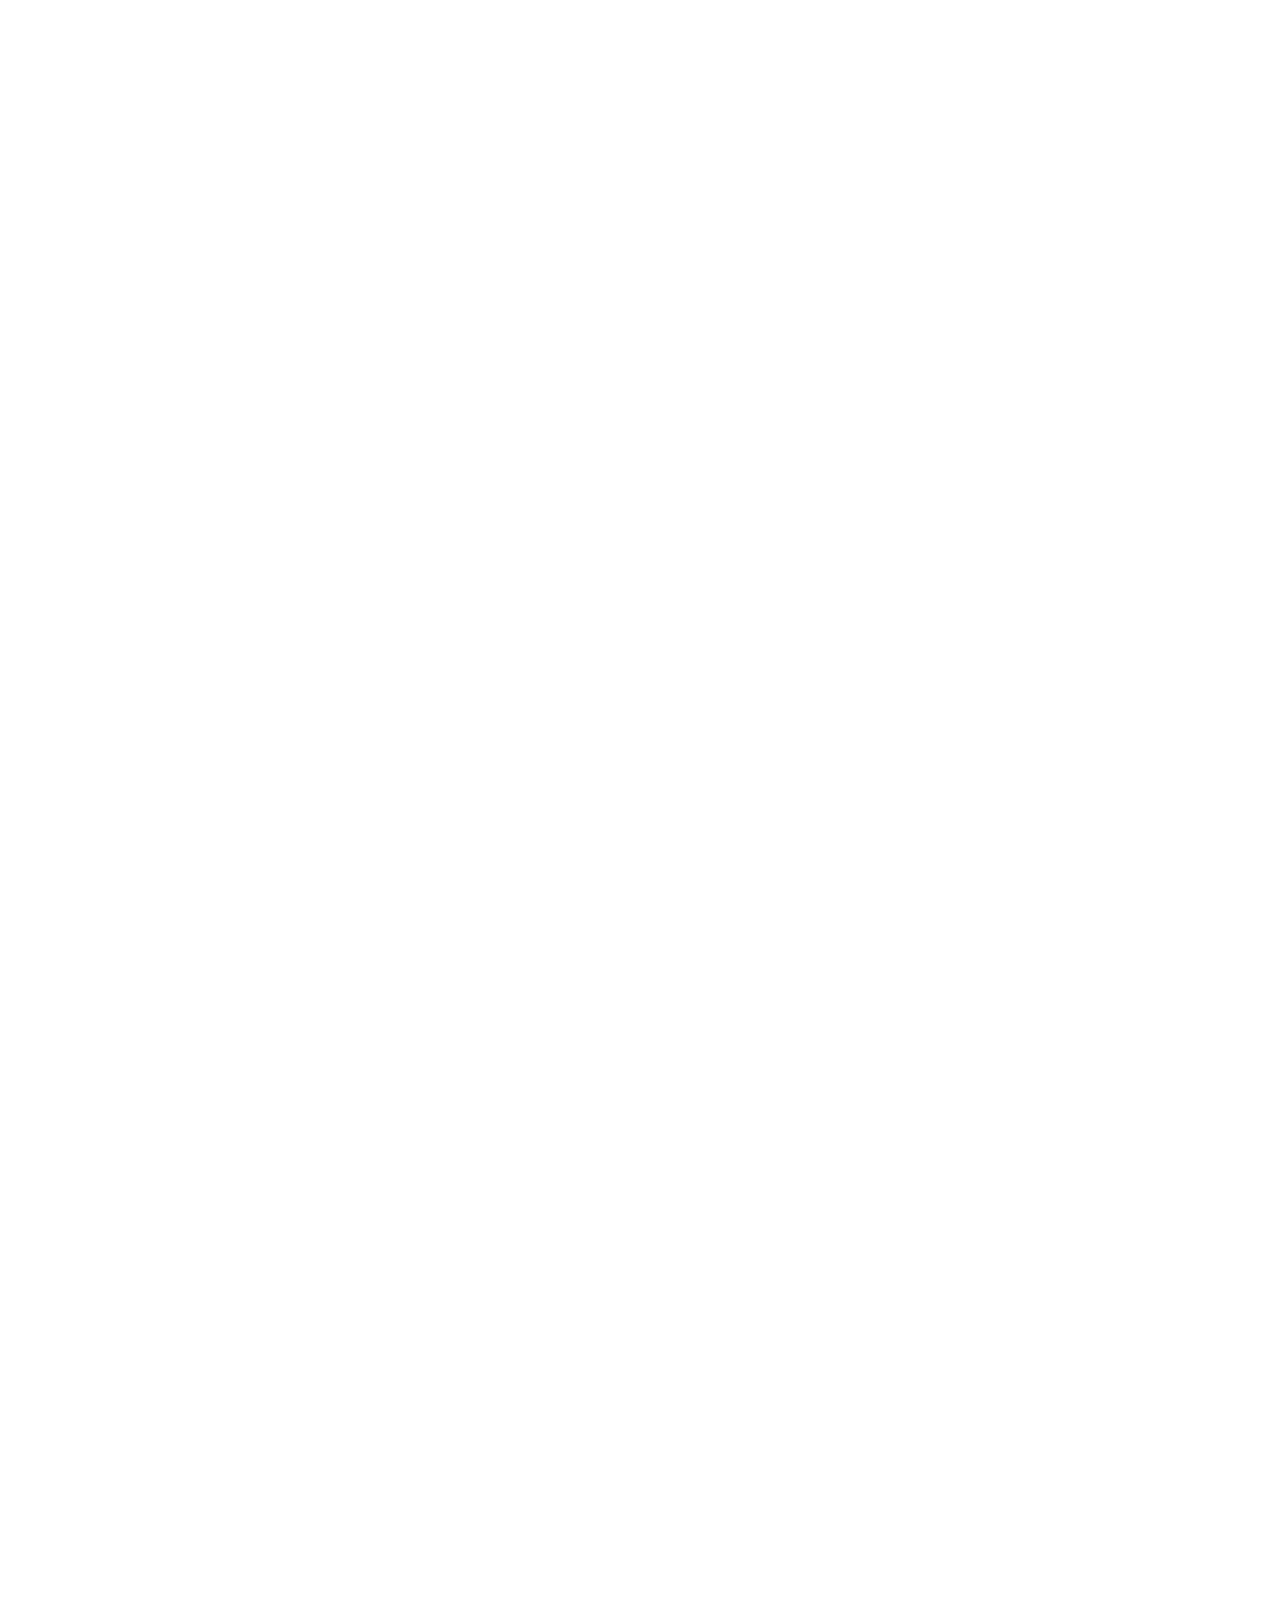
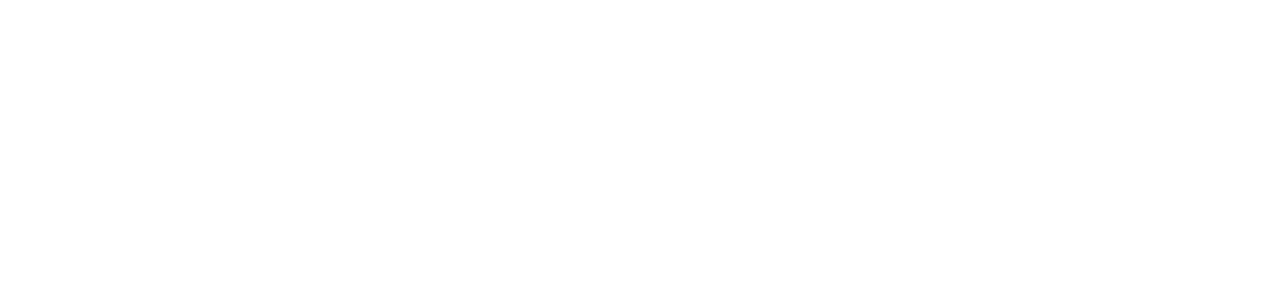
==== commit 9b988226: "cambios 2" ====
--- a/index.html
+++ b/index.html
@@ -187,7 +187,7 @@
     <div class="container">
       <div class="text-center mx-auto" style="max-width: 500px">
         <h1 class="display-6 mb-5">
-          Nuestros servicios integrales
+          Soluciones integrales de seguridad
         </h1>
       </div>
       <div class="row g-4 justify-content-center">
--- a/css/style.css
+++ b/css/style.css
@@ -220,6 +220,10 @@
     .container.facts .facts-counter {
         padding-right: calc(((100% - 960px) / 2) + .75rem);
     }
+
+    .new {
+        min-height: 500px
+    }
 }
 
 @media (min-width: 1200px) {
